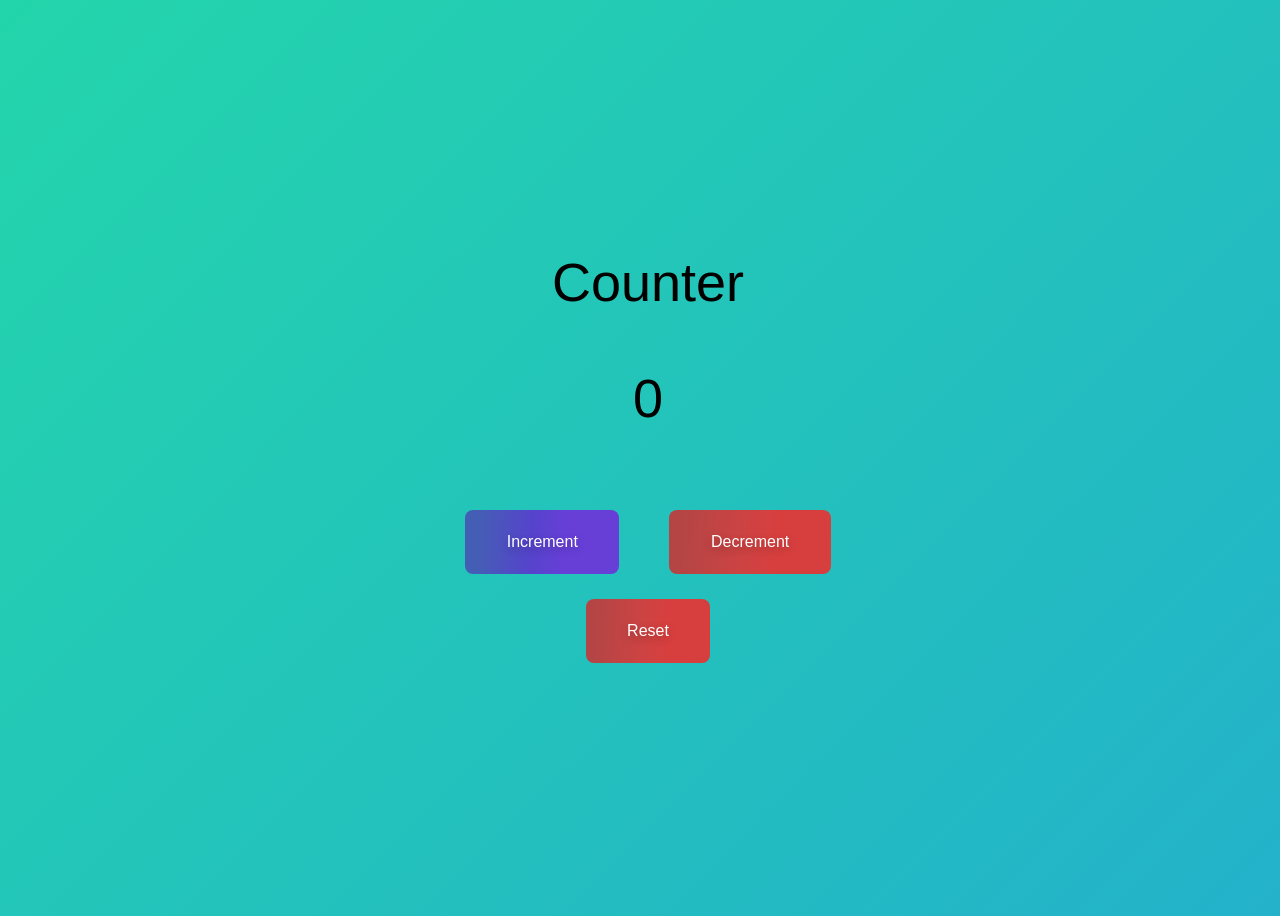
==== index.html @ 73e49d2d "index please changed it to index.html" ====
<!DOCTYPE html>
<html lang="en">
<head>
  <meta charset="UTF-8">
  <meta http-equiv="X-UA-Compatible" content="IE=edge">
  <meta name="viewport" content="width=device-width, initial-scale=1.0">
  <link rel="stylesheet" href="counter.css">
  <title>Document</title>
</head>
<body>
  <h1>Counter</h1>
  <h1 id="counter-display">0</h1>
  <wrapper class="wrapper">
    <button class="button-36" id="increment">Increment</button>
    <button class="button-37" id="decrement">Decrement</button>
  </wrapper>
  <button class="button-37" id="reset">Reset</button>
</body>
<script src="counter.js"></script>
</html>
<!-- HTML !-->
---- counter.css ----
/* CSS */
.button-36 {
  background-image: linear-gradient(92.88deg, #455EB5 9.16%, #5643CC 43.89%, #673FD7 64.72%);
  border-radius: 8px;
  border-style: none;
  box-sizing: border-box;
  color: #FFFFFF;
  cursor: pointer;
  flex-shrink: 0;
  font-family: "Inter UI","SF Pro Display",-apple-system,BlinkMacSystemFont,"Segoe UI",Roboto,Oxygen,Ubuntu,Cantarell,"Open Sans","Helvetica Neue",sans-serif;
  font-size: 16px;
  font-weight: 500;
  height: 4rem;
  padding: 0 1.6rem;
  text-align: center;
  text-shadow: rgba(0, 0, 0, 0.25) 0 3px 8px;
  transition: all .5s;
  user-select: none;
  -webkit-user-select: none;
  touch-action: manipulation;
}

.button-36:hover {
  box-shadow: rgba(80, 63, 205, 0.5) 0 1px 30px;
  transition-duration: .1s;
}

@media (min-width: 768px) {
  .button-36 {
    padding: 0 2.6rem;
  }
}


.button-37 {
  background-image: linear-gradient(92.88deg, #b54545 9.16%, #cc4343 43.89%, #d73f3f 64.72%);
  border-radius: 8px;
  border-style: none;
  box-sizing: border-box;
  color: #FFFFFF;
  cursor: pointer;
  flex-shrink: 0;
  font-family: "Inter UI","SF Pro Display",-apple-system,BlinkMacSystemFont,"Segoe UI",Roboto,Oxygen,Ubuntu,Cantarell,"Open Sans","Helvetica Neue",sans-serif;
  font-size: 16px;
  font-weight: 500;
  height: 4rem;
  padding: 0 1.6rem;
  text-align: center;
  text-shadow: rgba(0, 0, 0, 0.25) 0 3px 8px;
  transition: all .5s;
  user-select: none;
  -webkit-user-select: none;
  touch-action: manipulation;
}

.button-37:hover {
  box-shadow: rgba(205, 63, 63, 0.5) 0 1px 30px;
  transition-duration: .1s;
}

@media (min-width: 768px) {
  .button-37 {
    padding: 0 2.6rem;
  }
}
body {
  display: flex;
  flex-direction: column;
  height: 100vh;
  justify-content: center;
  align-items: center;
  width: 100vw;
}

.wrapper {
  display: flex;
  flex-direction: row;
  align-items: center;
  justify-content: center;
}

.wrapper button {
  margin: 25px;
}

h1 { color: #000000; font-family: 'Lato', sans-serif; font-size: 54px; font-weight: 300; line-height: 58px; margin: 0 0 58px; }

p { color: #adb7bd; font-family: 'Lucida Sans', Arial, sans-serif; font-size: 16px; line-height: 26px; text-indent: 30px; margin: 0; }

a { color: #fe921f; text-decoration: underline; }

a:hover { color: #ffffff }

.date { background: #fe921f; color: #ffffff; display: inline-block; font-family: 'Lato', sans-serif; font-size: 12px; font-weight: bold; line-height: 12px; letter-spacing: 1px; margin: 0 0 30px; padding: 10px 15px 8px; text-transform: uppercase; }

body {
  background: linear-gradient(-45deg, #ee7752, #e73c7e, #23a6d5, #23d5ab);
  background-size: 400% 400%;
  height: 100vh;
}
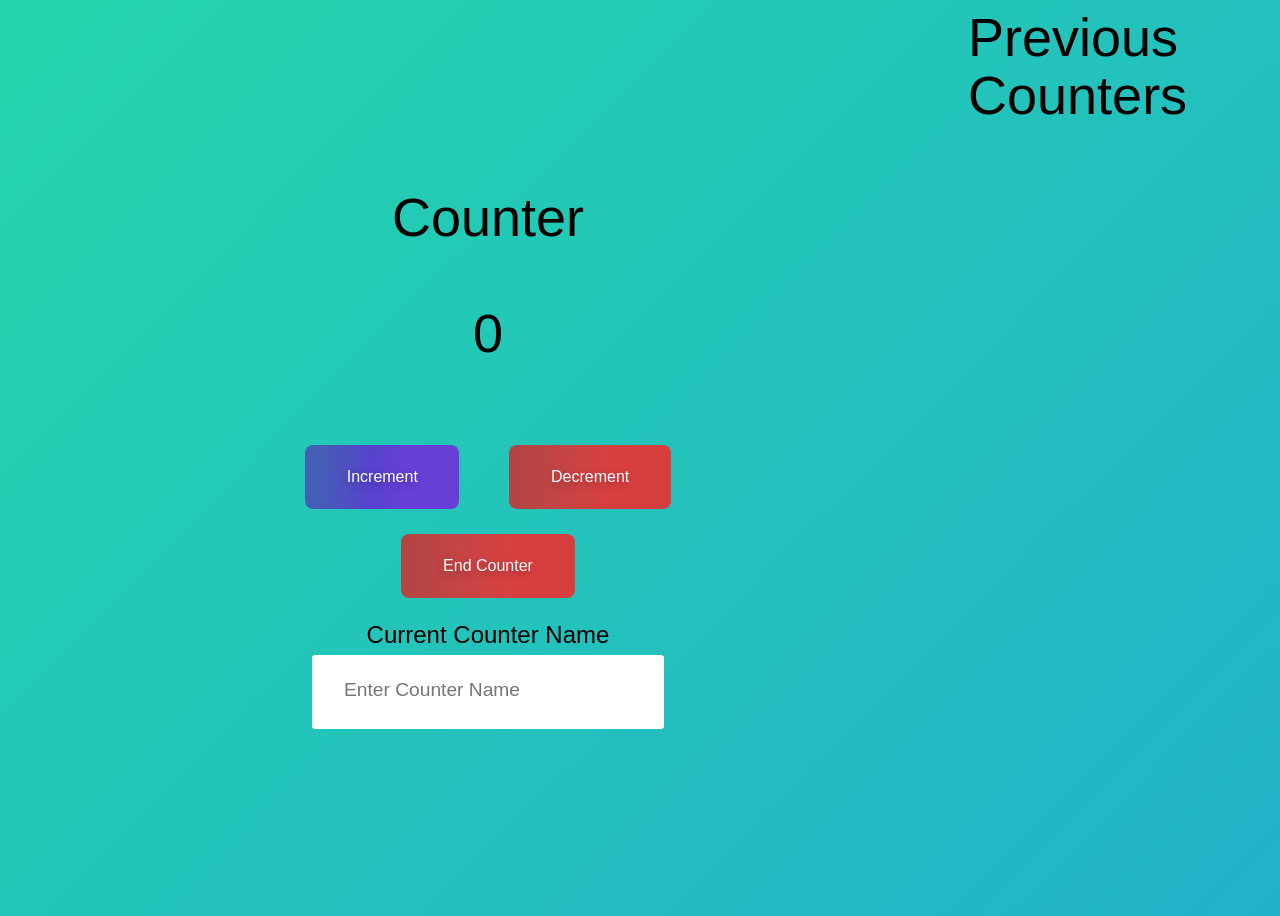
==== commit 2a6cec0a: "Previous Counters + pretty + localstorage I added probably too much for one commit. But basically ad" ====
--- a/index.html
+++ b/index.html
@@ -5,16 +5,27 @@
   <meta http-equiv="X-UA-Compatible" content="IE=edge">
   <meta name="viewport" content="width=device-width, initial-scale=1.0">
   <link rel="stylesheet" href="counter.css">
-  <title>Document</title>
+  <title>Hicuppp's Counter</title>
 </head>
 <body>
-  <h1>Counter</h1>
-  <h1 id="counter-display">0</h1>
-  <wrapper class="wrapper">
-    <button class="button-36" id="increment">Increment</button>
-    <button class="button-37" id="decrement">Decrement</button>
+  <wrapper class="right">
+    <h1 id="counter-header">Counter</h1>
+    <h1 id="counter-display">0</h1>
+    <wrapper class="wrapper">
+      <button class="button-36" id="increment">Increment</button>
+      <button class="button-37" id="decrement">Decrement</button>
+    </wrapper>
+    <button class="button-37" id="reset">End Counter</button>
+    <wrapper class="wrapper-2">
+      <h4>Current Counter Name</h4>
+      <input type="text" id="name-input" placeholder="Enter Counter Name">
+    </wrapper>
   </wrapper>
-  <button class="button-37" id="reset">Reset</button>
+  <wrapper class="left">
+    <h1>Previous Counters</h1>
+    <ul id="list">
+    </ul>
+  </wrapper>
 </body>
 <script src="counter.js"></script>
 </html>
--- a/counter.css
+++ b/counter.css
@@ -65,11 +65,22 @@
 }
 body {
   display: flex;
+  flex-direction: row;
+  flex-grow: 1;
+  height: 100vh;
+  width: 100vw;
+}
+
+.left {
+  width: 25%;
+}
+
+.right {
+  display: flex;
   flex-direction: column;
-  height: 100vh;
   justify-content: center;
   align-items: center;
-  width: 100vw;
+  width: 75%;
 }
 
 .wrapper {
@@ -84,8 +95,9 @@
 }
 
 h1 { color: #000000; font-family: 'Lato', sans-serif; font-size: 54px; font-weight: 300; line-height: 58px; margin: 0 0 58px; }
+h4 { color: #000000; font-family: 'Lato', sans-serif; font-size: 24px; font-weight: 300; line-height: 24px; margin: 0 0 8px; }
+li { color: #000000; font-family: 'Lato', sans-serif; font-size: 24px; font-weight: 300; line-height: 32px; margin: 0 0 2px; }
 
-p { color: #adb7bd; font-family: 'Lucida Sans', Arial, sans-serif; font-size: 16px; line-height: 26px; text-indent: 30px; margin: 0; }
 
 a { color: #fe921f; text-decoration: underline; }
 
@@ -98,3 +110,26 @@
   background-size: 400% 400%;
   height: 100vh;
 }
+
+input {
+  font-family: 'Roboto', sans-serif;
+  color: #333;
+  font-size: 1.2rem;
+  padding: 1.5rem 2rem;
+  border-radius: 0.2rem;
+  background-color: rgb(255, 255, 255);
+  border: none;
+  width: 60%;
+  display: block;
+  border-bottom: 0.3rem solid transparent;
+  transition: all 0.3s;
+}
+
+.wrapper-2 {
+    margin-top: 25px;
+    display: flex;
+    flex-direction: column;
+    justify-content: space-between;
+    width: 50%;
+    align-items: center;
+}
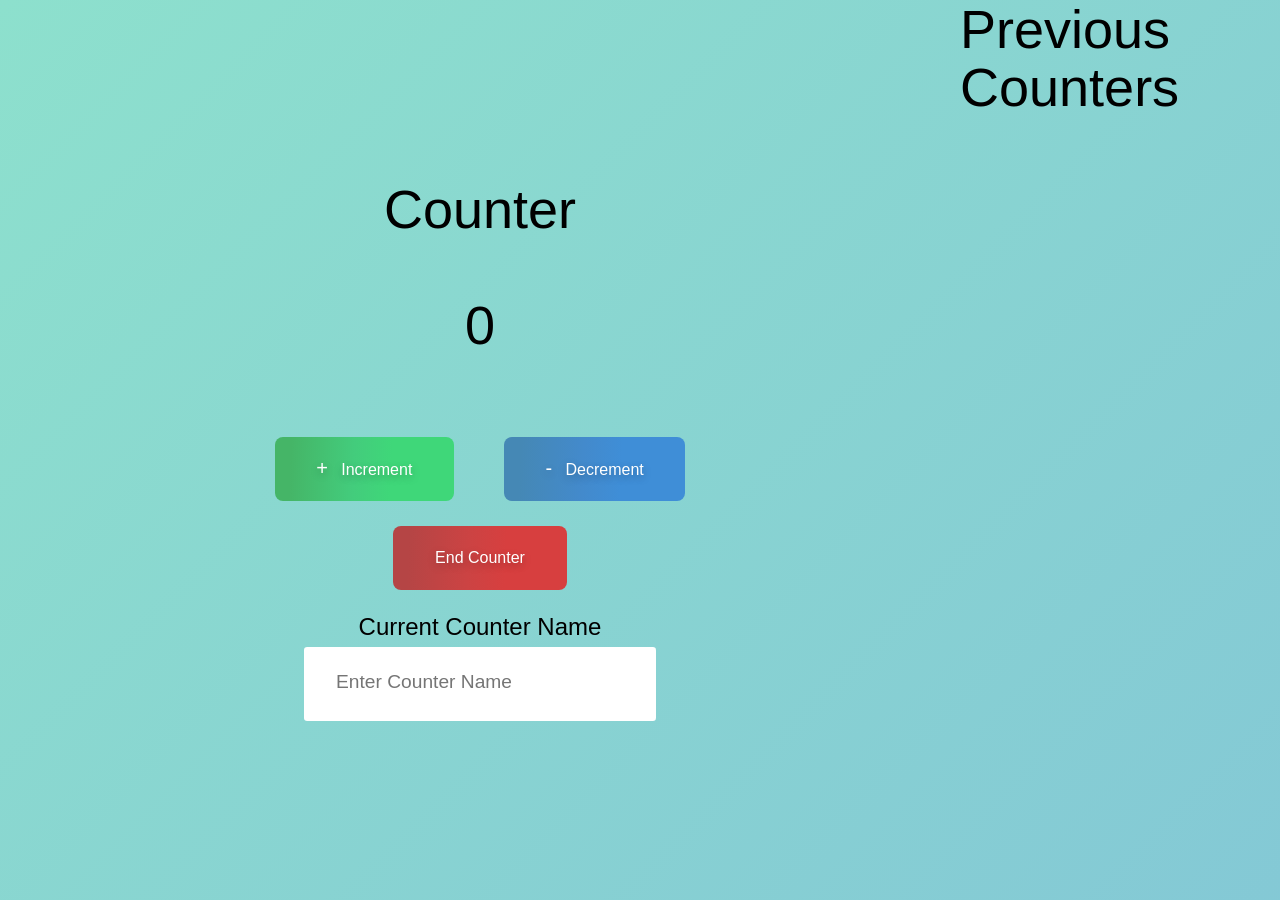
==== commit cfd92ba2: "added color and other css Added color to buttons, changed background and added +/- to buttons" ====
--- a/index.html
+++ b/index.html
@@ -12,10 +12,10 @@
     <h1 id="counter-header">Counter</h1>
     <h1 id="counter-display">0</h1>
     <wrapper class="wrapper">
-      <button class="button-36" id="increment">Increment</button>
-      <button class="button-37" id="decrement">Decrement</button>
+      <button class="button-36 green" id="increment"><span class="bigger">+</span>&nbsp&nbsp Increment</button>
+      <button class="button-36 blue" id="decrement"><span class="bigger">-</span>&nbsp&nbsp Decrement</button>
     </wrapper>
-    <button class="button-37" id="reset">End Counter</button>
+    <button class="button-36 red" id="reset">End Counter</button>
     <wrapper class="wrapper-2">
       <h4>Current Counter Name</h4>
       <input type="text" id="name-input" placeholder="Enter Counter Name">
--- a/counter.css
+++ b/counter.css
@@ -1,6 +1,10 @@
 /* CSS */
+html, body {
+  margin: 0;
+  padding: 0;
+}
+
 .button-36 {
-  background-image: linear-gradient(92.88deg, #455EB5 9.16%, #5643CC 43.89%, #673FD7 64.72%);
   border-radius: 8px;
   border-style: none;
   box-sizing: border-box;
@@ -31,37 +35,32 @@
   }
 }
 
-
-.button-37 {
-  background-image: linear-gradient(92.88deg, #b54545 9.16%, #cc4343 43.89%, #d73f3f 64.72%);
-  border-radius: 8px;
-  border-style: none;
-  box-sizing: border-box;
-  color: #FFFFFF;
-  cursor: pointer;
-  flex-shrink: 0;
-  font-family: "Inter UI","SF Pro Display",-apple-system,BlinkMacSystemFont,"Segoe UI",Roboto,Oxygen,Ubuntu,Cantarell,"Open Sans","Helvetica Neue",sans-serif;
-  font-size: 16px;
-  font-weight: 500;
-  height: 4rem;
-  padding: 0 1.6rem;
-  text-align: center;
-  text-shadow: rgba(0, 0, 0, 0.25) 0 3px 8px;
-  transition: all .5s;
-  user-select: none;
-  -webkit-user-select: none;
-  touch-action: manipulation;
+.button-36.green {
+  background-image: linear-gradient(92.88deg, #45b567 9.16%, #43cc7c 43.89%, #3fd779 64.72%);
 }
 
-.button-37:hover {
-  box-shadow: rgba(205, 63, 63, 0.5) 0 1px 30px;
-  transition-duration: .1s;
+.button-36.blue {
+  background-image: linear-gradient(92.88deg, #4588b5 9.16%, #438acc 43.89%, #3f8ed7 64.72%);
 }
 
-@media (min-width: 768px) {
-  .button-37 {
-    padding: 0 2.6rem;
-  }
+.button-36.red {
+  background-image: linear-gradient(92.88deg, #b54545 9.16%, #cc4343 43.89%, #d73f3f 64.72%);
+}
+
+.button-36.blue:hover {
+  box-shadow: rgba(63, 108, 205, 0.5) 0 1px 30px;
+}
+
+.button-36.red:hover {
+  box-shadow: rgba(205, 63, 63, 0.5) 0 1px 30px;
+}
+
+.button-36.green:hover {
+  box-shadow: rgba(63, 205, 87, 0.5) 0 1px 30px;
+}
+
+.bigger {
+  font-size: 20px;
 }
 body {
   display: flex;
@@ -106,7 +105,7 @@
 .date { background: #fe921f; color: #ffffff; display: inline-block; font-family: 'Lato', sans-serif; font-size: 12px; font-weight: bold; line-height: 12px; letter-spacing: 1px; margin: 0 0 30px; padding: 10px 15px 8px; text-transform: uppercase; }
 
 body {
-  background: linear-gradient(-45deg, #ee7752, #e73c7e, #23a6d5, #23d5ab);
+  background: linear-gradient(-45deg, #eeb19e, #725963, #81c1d8, #8de0cd);
   background-size: 400% 400%;
   height: 100vh;
 }
@@ -133,3 +132,63 @@
     width: 50%;
     align-items: center;
 }
+
+@media (min-width: 767px) and (max-width: 1023px) {
+  body {
+    max-width: 100%;
+    overflow-x: hidden;
+  }
+  .left {
+    width: 30%;
+  }
+
+  .right {
+    width: 70%;
+  }
+
+  .button-38 {
+    padding: -1 2.6rem;
+  }
+}
+
+@media (min-width: 0px) and (max-width: 767px) {
+  body {
+    flex-direction: column;
+  }
+
+  .left {
+    padding-top: 30px;
+    display: flex;
+    flex-direction: column;
+    width: 100%;
+    justify-content: center;
+    align-items: center;
+    border-top: #000000 1px solid;
+  }
+
+  .right {
+    padding-bottom: 30px;
+    width: 100%;
+  }
+
+  .button-38 {
+    padding: -1 2.6rem;
+  }
+
+  h1 {
+    font-size: 42px;
+    line-height: 42px;
+    margin-bottom: 40px;
+  }
+
+  h4 {
+    font-size: 18px;
+    line-height: 18px;
+  }
+
+  .wrapper-2 {
+    width: 80%;
+  }
+
+
+}
